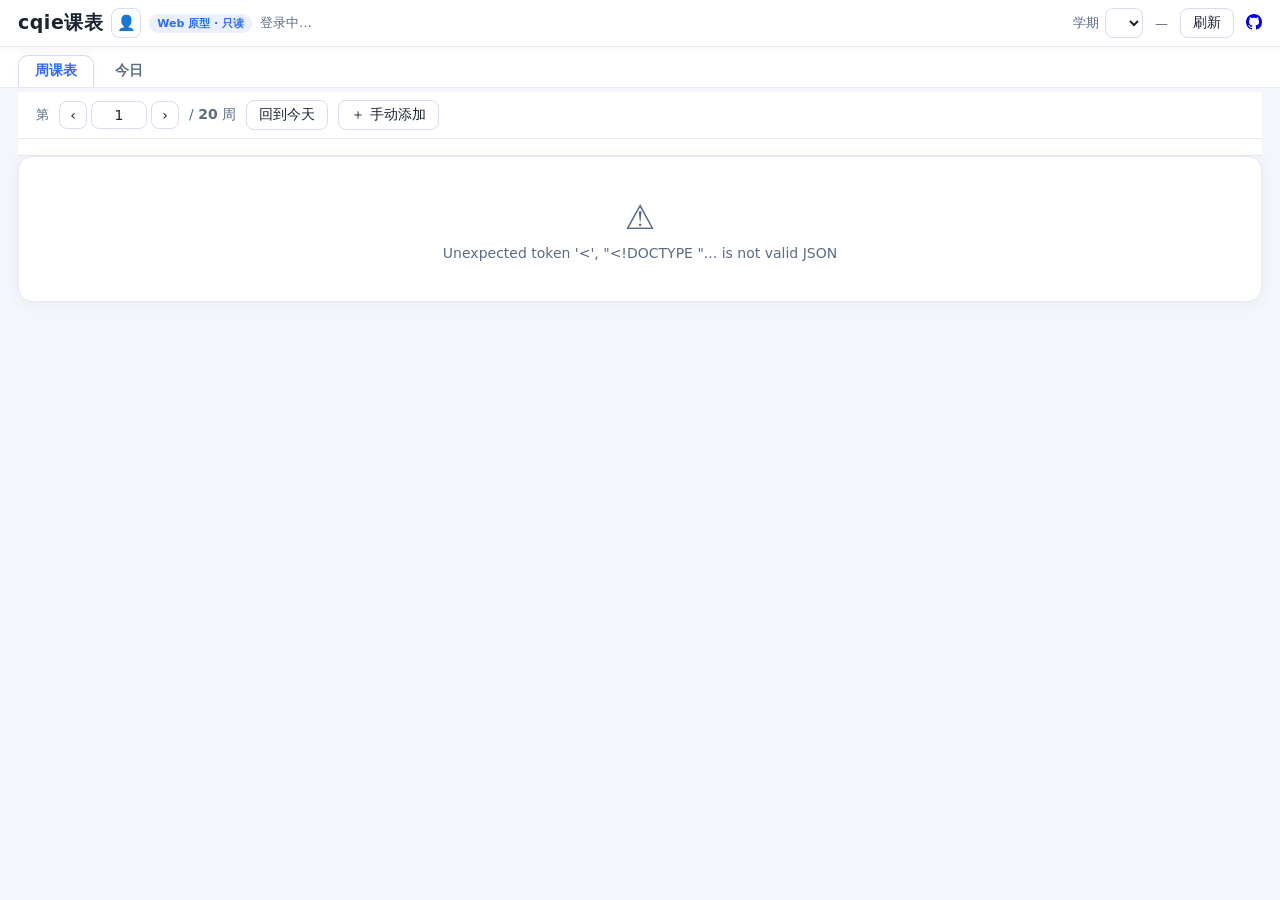
==== ios/Kebiao/www/index.html @ a60c6a5a "Add iOS support" ====
<!DOCTYPE html>
<html lang="zh-CN">
<head>
<meta charset="UTF-8">
<meta name="viewport" content="width=device-width, initial-scale=1.0, viewport-fit=cover">
<title>cqie课表</title>
<link rel="stylesheet" href="style.css">
</head>
<body>
<header class="topbar">
  <div class="brand">
    <h1>cqie课表</h1>
    <button id="acctBtn" class="iconbtn" title="我的账号 / 退出登录 / 清理本地数据">👤</button>
    <span class="badge">Web 原型 · 只读</span>
    <span class="acct" id="acct">登录中…</span>
  </div>
  <div class="controls">
    <label class="ctl" id="semCtl">
      <span class="ctl-label">学期</span>
      <select id="semSel" title="选择学期(周课表浏览用)"></select>
    </label>
    <label class="ctl todaybox" title="今天">
      <span id="todayTxt">—</span>
    </label>
    <button id="refreshBtn" class="ghost" title="重新拉取当前学期">刷新</button>
    <a id="ghTop" href="https://github.com/yangyin18/cqie-schedule" target="_blank" rel="noopener"
       title="开源 · github.com/yangyin18/cqie-schedule" aria-label="GitHub 开源仓库">
      <svg viewBox="0 0 16 16" width="16" height="16" aria-hidden="true"><path fill="currentColor" d="M8 0C3.58 0 0 3.58 0 8c0 3.54 2.29 6.53 5.47 7.59.4.07.55-.17.55-.38 0-.19-.01-.82-.01-1.49-2.01.37-2.53-.49-2.69-.94-.09-.23-.48-.94-.82-1.13-.28-.15-.68-.52-.01-.53.63-.01 1.08.58 1.23.82.72 1.21 1.87.87 2.33.66.07-.52.28-.87.51-1.07-1.78-.2-3.64-.89-3.64-3.95 0-.87.31-1.59.82-2.15-.08-.2-.36-1.02.08-2.12 0 0 .67-.21 2.2.82.64-.18 1.32-.27 2-.27s1.36.09 2 .27c1.53-1.04 2.2-.82 2.2-.82.44 1.1.16 1.92.08 2.12.51.56.82 1.27.82 2.15 0 3.07-1.87 3.75-3.65 3.95.29.25.54.73.54 1.48 0 1.07-.01 1.93-.01 2.2 0 .21.15.46.55.38A8.01 8.01 0 0 0 16 8c0-4.42-3.58-8-8-8z"/></svg>
    </a>
  </div>
</header>

<!-- 顶部 Tab: 周课表 / 今日 -->
<nav class="tabbar">
  <button id="tabWeek" class="tab on">周课表</button>
  <button id="tabToday" class="tab">今日</button>
</nav>

<main>
  <!-- ============ Tab1 周课表 ============ -->
  <div class="pane" id="paneWeek">
    <div class="weekbar">
      <span class="ctl-label">第</span>
      <div class="weeknav">
        <button id="prevW" title="上一周">‹</button>
        <input id="weekIn" type="number" min="1" max="20" value="1">
        <button id="nextW" title="下一周">›</button>
      </div>
      <span class="of">/ <b id="maxW">20</b> 周</span>
      <button id="todayBtn" class="ghost" title="自动跳回今天所在的周">回到今天</button>
      <button id="addBtn" class="ghost add" title="在当前周课表里补一门课/任务（也可直接点击空白格）">＋ 手动添加</button>
    </div>
    <nav class="weekstrip" id="weekStrip" title="点击直接跳周"></nav>
    <div class="sheet" id="sheet"></div>
    <section class="panel" id="onlinePanel" hidden>
      <div class="panel-title">线上 / 自学课程（无固定时间与教室，不进课表格）</div>
      <div class="chips" id="onlineChips"></div>
    </section>
  </div>

  <!-- ============ Tab2 今日 ============ -->
  <div class="pane" id="paneToday" hidden>
    <div class="today-head" id="todayHead">
      <div class="th-date" id="thDate">—</div>
      <div class="th-meta" id="thMeta">…</div>
    </div>
    <div id="nextCard"></div>
    <section class="panel" id="todayPanel">
      <div class="panel-title">今日课程 <span class="dim" id="daySrc"></span></div>
      <div class="dayrows" id="dayRows"></div>
    </section>
  </div>

  <div class="hint" id="timeHint"></div>
</main>

<!-- 课程详情弹窗 -->
<div class="mask" id="detailMask" hidden>
  <div class="modal" id="detailModal">
    <button class="x" data-close>×</button>
    <div id="detailBody"></div>
  </div>
</div>

<!-- 手动添加/编辑 课程或任务 弹窗 -->
<div class="mask" id="addMask" hidden>
  <div class="modal" id="addModal">
    <button class="x" data-close>×</button>
    <h2 id="addTitle">手动添加</h2>
    <p class="dim" id="addHint"></p>

    <label class="frow">名称 / 事项 <span class="req">*</span>
      <input id="mfTitle" type="text" maxlength="40" placeholder="如：高数习题课 / 开班会 / 背单词">
    </label>

    <div class="fgrid">
      <label class="frow">类型
        <select id="mfKind">
          <option value="course">课程</option>
          <option value="task">任务</option>
          <option value="memo">备忘</option>
        </select>
      </label>
      <label class="frow">星期
        <select id="mfDay"></select>
      </label>
      <label class="frow">从第
        <select id="mfStart"></select>
      </label>
      <label class="frow">到第
        <select id="mfEnd"></select>
      </label>
    </div>

    <label class="frow">周次
      <input id="mfWeeks" type="text" maxlength="30" placeholder="留空 = 每周都显示">
      <span class="dim">留空代表本学期每周都有；也可写 1-16 / 1,3,5 / 8 等（当前学期共 <b id="mfMaxW">20</b> 周）</span>
    </label>

    <label class="frow">地点（可选）
      <input id="mfLoc" type="text" maxlength="60" placeholder="教室 / 线上 / 操场…">
    </label>

    <label class="frow">备注（可选）
      <input id="mfNote" type="text" maxlength="120" placeholder="老师 / 待办说明 / 想提醒自己的话…">
    </label>

    <div class="fbtns">
      <button id="mfDel" class="ghost danger" hidden>删除这一项</button>
      <span class="sp"></span>
      <button id="mfCancel" class="ghost">取消</button>
      <button id="mfSave" class="primary">保存</button>
    </div>
  </div>
</div>

<!-- 我的 / 账号 弹窗 (账号中心) -->
<div class="mask" id="acctMask" hidden>
  <div class="modal sm" id="acctModal">
    <button class="x" data-close>×</button>
    <h2>我的 / 账号</h2>
    <div class="acct-card">
      <div class="acct-row"><span class="k">当前账号</span><span class="v" id="acctUser">—</span></div>
      <div class="acct-row"><span class="k">运行模式</span><span class="v" id="acctMode">—</span></div>
      <div class="acct-row"><span class="k">本地缓存</span><span class="v" id="acctSize">—</span></div>
    </div>
    <p class="dim" id="acctTip"></p>
    <div class="fbtns acct-btn">
      <button id="acctClear" class="ghost">清除缓存数据</button>
      <span class="sp"></span>
      <button id="acctLogout" class="ghost danger" hidden>退出并更换账号</button>
    </div>
  </div>
</div>

<!-- 提示浮层 -->
<div class="toast" id="toast" hidden></div>

<script src="app.js"></script>
</body>
</html>
---- ios/Kebiao/www/style.css ----
:root{
  --accent:#2f6bff;
  --accent-soft:#eaf0ff;
  --ink:#1b2330;
  --ink2:#5c6b83;
  --ink3:#93a1b5;
  --line:#e4e9f2;
  --line2:#d7deeb;
  --bg:#f4f6fb;
  --card:#ffffff;
  --warn:#c77700;
  --warnbg:#fff6e6;
  --danger:#d33;
  --hh:58px;
  --coltime:92px;
  --tbh:48px;   /* 顶栏实测高度, 运行时由 JS 校正 */
  --tabh:44px;  /* 顶部 Tab 条实测高度 */
}
*{box-sizing:border-box}
html,body{margin:0;padding:0}
/* 去掉 WebView/移动端点击元素时的青色"点按高亮"闪块 */
html{-webkit-tap-highlight-color:transparent}
*{-webkit-tap-highlight-color:transparent}
/* 课表格子防长按/拖动选中的蓝底文字选择(信息靠点开弹窗看, 不做文本选中) */
.sheet, .ev, .dayrow, .wchip, .chip, .todaybox{-webkit-user-select:none;user-select:none;-webkit-touch-callout:none}
body{
  font-family:"Segoe UI","Microsoft YaHei",system-ui,-apple-system,sans-serif;
  background:var(--bg);color:var(--ink);
  font-size:14px;padding-bottom:env(safe-area-inset-bottom, 0px);
}
button{font:inherit;cursor:pointer}
select,input{font:inherit}

/* ---------- 顶栏 ---------- */
.topbar{
  position:sticky;top:0;z-index:20;
  display:flex;align-items:center;justify-content:space-between;gap:16px;flex-wrap:wrap;
  padding:calc(8px + env(safe-area-inset-top, 0px)) 18px 8px;background:#fff;border-bottom:1px solid var(--line);
  box-shadow:0 1px 8px rgba(30,40,70,.05);
}
.brand{display:flex;align-items:center;gap:8px}
.brand h1{margin:0;font-size:19px;letter-spacing:.5px}
.badge{font-size:11px;color:var(--accent);background:var(--accent-soft);
  padding:2px 8px;border-radius:99px;font-weight:600}
.acct{font-size:13px;color:var(--ink2)}
.iconbtn{border:1px solid var(--line2);background:#fff;border-radius:8px;width:30px;height:30px;
  line-height:1;font-size:15px;display:inline-flex;align-items:center;justify-content:center;
  color:var(--ink);padding:0;flex:0 0 auto}
.iconbtn:hover{border-color:var(--accent);background:var(--accent-soft)}
/* 首页右上角 GitHub 开源入口(无感: 低透明度小图标, 悬停/点按才显色) */
.gitlink{display:inline-flex;align-items:center;justify-content:center;
  width:30px;height:30px;border-radius:8px;color:var(--ink3);opacity:.55;
  transition:opacity .15s,color .15s,background .15s}
.gitlink:hover{opacity:1;color:var(--ink);background:var(--accent-soft)}
.gitlink svg{display:block}
/* 我的 / 账号 弹窗 */
.modal.sm{max-width:400px}
.acct-card{display:flex;flex-direction:column;gap:0;margin-top:14px;
  border:1px solid var(--line);border-radius:12px;overflow:hidden;background:#fbfcff}
.acct-row{display:flex;align-items:baseline;gap:10px;padding:10px 14px;font-size:13.5px}
.acct-row+.acct-row{border-top:1px solid var(--line)}
.acct-row .k{color:var(--ink3);flex:0 0 74px}
.acct-row .v{font-weight:600;word-break:break-all}
.acct-btn{margin-top:16px}
.controls{display:flex;align-items:center;gap:12px;flex-wrap:wrap}
.ctl{display:flex;align-items:center;gap:6px}
.ctl-label{color:var(--ink2);font-size:12.5px}
select,input[type=number],input[type=date]{
  border:1px solid var(--line2);border-radius:8px;background:#fff;padding:5px 8px;color:var(--ink)
}
select:focus,input:focus{outline:2px solid var(--accent-soft);border-color:var(--accent)}
.ghost{border:1px solid var(--line2);background:#fff;border-radius:8px;padding:5px 12px;color:var(--ink)}
.ghost:hover{background:var(--accent-soft);border-color:var(--accent)}
.ghost:disabled{opacity:.45;cursor:not-allowed}
.ghost:disabled:hover{background:#fff;border-color:var(--line2)}
.todaybox span{font-size:13px;color:var(--ink2)}

/* ---------- 顶部 Tab 条 ---------- */
.tabbar{
  position:sticky;top:var(--tbh);z-index:19;
  display:flex;gap:4px;padding:8px 18px 0;background:#fff;
  border-bottom:1px solid var(--line);
}
.tab{
  border:1px solid transparent;background:none;color:var(--ink2);
  padding:6px 16px;border-radius:10px 10px 0 0;font-size:14px;font-weight:600;
}
.tab:hover{color:var(--accent)}
.tab.on{color:var(--accent);background:#fff;border-color:var(--line2);border-bottom-color:#fff;
  box-shadow:0 -2px 6px rgba(30,40,70,.04)}

/* ---------- 周课表页: 周导航 + 周次条 ---------- */
.pane{max-width:1560px;margin:0 auto}
#paneToday{padding-top:2px}
.weekbar{
  position:sticky;top:calc(var(--tbh) + var(--tabh));z-index:18;
  display:flex;align-items:center;gap:10px;padding:8px 18px;background:#fff;
  border-bottom:1px solid var(--line);
}
.weeknav{display:flex;align-items:center;gap:4px}
.weeknav button{width:28px;height:28px;border-radius:8px;border:1px solid var(--line2);
  background:#fff;color:var(--ink)}
.weeknav button:hover{background:var(--accent-soft);border-color:var(--accent)}
#weekIn{width:56px;text-align:center;-moz-appearance:textfield}
#weekIn::-webkit-inner-spin-button{display:none}
.of{color:var(--ink2)}
.weekstrip{
  display:flex;gap:6px;overflow-x:auto;padding:8px 18px;background:#fff;
  border-bottom:1px solid var(--line);
}
.weekstrip::-webkit-scrollbar{height:6px}
.weekstrip::-webkit-scrollbar-thumb{background:var(--line2);border-radius:3px}
.wchip{
  flex:0 0 auto;width:34px;height:30px;border-radius:8px;border:1px solid var(--line2);
  background:#fff;color:var(--ink2);font-size:13px;display:flex;align-items:center;justify-content:center;
}
.wchip:hover{border-color:var(--accent)}
.wchip.cur{background:var(--accent);color:#fff;border-color:var(--accent);font-weight:700}
.wchip.today{box-shadow:inset 0 0 0 2px #fff,0 0 0 2px var(--accent)}

/* ---------- 课表主体 ---------- */
main{padding:4px 18px 40px}
.sheet{background:#fff;border:1px solid var(--line);border-radius:14px;overflow:hidden;
  box-shadow:0 2px 14px rgba(30,40,70,.05)}
.thead{display:flex}
.thead .corner,.thead .day{
  flex:0 0 auto;height:44px;display:flex;align-items:center;justify-content:center;
  font-weight:600;border-bottom:1px solid var(--line2);border-right:1px solid var(--line);
  background:#fbfcff;
}
.thead .corner{width:var(--coltime);color:var(--ink3);font-weight:400;font-size:12.5px}
.thead .day{flex:1;font-size:14.5px;gap:6px}
.thead .day small{color:var(--ink3);font-weight:400;font-size:12px}
.thead .day.today{background:var(--accent);color:#fff;font-weight:700}
.thead .day.today small{color:#fff;opacity:.9}
.thead .day .dot{width:7px;height:7px;border-radius:50%;background:#fff;display:none}
.thead .day.today .dot{display:inline-block;animation:pulse 1.4s infinite}
@keyframes pulse{0%,100%{opacity:1}50%{opacity:.25}}
.thead .day.weekend{color:var(--ink3)}
.thead .day.today.weekend{color:#fff}

.trows{display:flex}
.tcol{width:var(--coltime);flex:0 0 auto;border-right:1px solid var(--line2);background:#fbfcff}
.pcell{position:relative;border-bottom:1px solid var(--line)}
.pcell .num{font-weight:700;font-size:12px;position:absolute;top:5px;left:6px;color:var(--ink)}
.pcell .tm{font-size:10.5px;position:absolute;bottom:5px;left:6px;color:var(--ink3)}
/* 现在正在上的那一节(仅今天列所在周) */
.pcell.curband{background:#fff3d6}
.pcell.curband .num{color:var(--warn)}
.dcol{flex:1;position:relative;border-right:1px solid var(--line)}
.dcol:last-child{border-right:none}
.dcol.weekend{background:#fafbfe}
/* 今天列: 整列淡蓝提亮 + 左侧强调条 */
.dcol.hl{background-color:var(--accent-soft);box-shadow:inset 3px 0 0 var(--accent),inset 0 1px 0 var(--accent)}
.dcol.hl.weekend{background-color:var(--accent-soft)}
.ev{
  position:absolute;left:3px;right:3px;border-radius:10px;padding:6px 8px;
  overflow:hidden;cursor:pointer;box-shadow:0 1px 3px rgba(20,30,60,.10);
  border-left:4px solid;transition:box-shadow .12s,filter .12s;
  display:flex;flex-direction:column;
}
.ev:hover{box-shadow:0 3px 10px rgba(20,30,60,.22);filter:brightness(1.02);z-index:2}
.ev .nm{font-weight:600;font-size:13px;line-height:1.25;
  display:-webkit-box;-webkit-line-clamp:2;-webkit-box-orient:vertical;overflow:hidden}
.ev .rm{font-size:11.5px;color:inherit;opacity:.8;margin-top:2px;white-space:nowrap;overflow:hidden;text-overflow:ellipsis}
.ev .te{font-size:11px;opacity:.65;margin-top:auto;padding-top:3px;white-space:nowrap;overflow:hidden;text-overflow:ellipsis}
.ev.nowoutline{outline:2px dashed var(--warn)}

/* 当前时段横线指示 */
.nowline{
  position:absolute;left:0;right:0;height:2px;background:var(--danger);z-index:3;pointer-events:none
}
.nowline::after{content:"";position:absolute;left:-5px;top:-4px;border:4px solid transparent;
  border-left:6px solid var(--danger)}

/* ---------- 线上课 ---------- */
.panel{margin-top:16px;background:#fff;border:1px solid var(--line);border-radius:14px;padding:14px 16px}
.panel-title{font-weight:600;margin-bottom:10px;font-size:14px}
.chips{display:flex;flex-wrap:wrap;gap:8px}
.chip{
  display:flex;align-items:center;gap:8px;border:1px solid var(--line);border-radius:10px;
  padding:6px 10px;cursor:pointer;background:#fafbfe;font-size:13px;
}
.chip:hover{border-color:var(--accent)}
.chip .cd{width:10px;height:10px;border-radius:3px;flex:0 0 auto}
.chip b{font-weight:600}
.chip .mi{color:var(--ink2);font-size:12px}

/* ---------- 今日视图 (FR-4.2) ---------- */
.today-head{
  background:#fff;border:1px solid var(--line);border-radius:14px;
  padding:16px 20px;box-shadow:0 2px 12px rgba(30,40,70,.05);
  display:flex;align-items:center;justify-content:space-between;gap:12px;flex-wrap:wrap;
}
.th-date{font-size:18px;font-weight:700;display:flex;align-items:center;gap:10px}
.th-date .pi{width:10px;height:10px;border-radius:50%;background:var(--accent);
  box-shadow:0 0 0 4px var(--accent-soft);flex:0 0 auto}
.th-meta{color:var(--ink2);font-size:12.5px;text-align:right}

.nextcard{
  display:flex;align-items:center;gap:14px;background:#fff;cursor:pointer;
  border:1px solid var(--line2);border-left:5px solid var(--accent);border-radius:14px;
  padding:16px 20px;margin-top:12px;box-shadow:0 3px 14px rgba(30,40,70,.07);
}
.nextcard.going{border-left-color:var(--warn)}
.nextcard.none,.nextcard.end{cursor:default;border-left-color:var(--line2)}
.nc-tag{
  flex:0 0 auto;background:var(--accent);color:#fff;font-weight:600;font-size:12px;
  padding:5px 12px;border-radius:99px;
}
.nextcard.going .nc-tag{background:var(--warn);animation:pulse 1.6s infinite}
.nextcard.none .nc-tag,.nextcard.end .nc-tag{background:#eef1f6;color:var(--ink3)}
.nc-body{flex:1;min-width:0}
.nc-name{font-weight:700;font-size:16px;display:flex;align-items:center;gap:8px}
.nc-name .dotc{width:11px;height:11px;border-radius:3px;flex:0 0 auto}
.nc-sub{color:var(--ink2);font-size:12.5px;margin-top:3px}
.nc-more{color:var(--ink3);font-size:12px;flex:0 0 auto}

#paneToday .panel{margin-top:12px}
#paneToday .panel-title{display:flex;align-items:baseline;gap:8px}
.dayrows{display:flex;flex-direction:column;gap:8px}
.dayrow{
  display:flex;align-items:center;gap:14px;background:#fafbfe;border:1px solid var(--line);
  border-radius:12px;padding:11px 14px;cursor:pointer;
}
.dayrow:hover{border-color:var(--accent);box-shadow:0 2px 8px rgba(30,40,70,.08)}
.dayrow.done{opacity:.55}
.dayrow.going{border-color:var(--warn);background:#fffdf6}
.dr-time{flex:0 0 74px;display:flex;flex-direction:column}
.dr-time b{font-size:14px}
.dr-time span{color:var(--ink3);font-size:11px;margin-top:2px}
.dr-main{flex:1;min-width:0}
.dr-name{display:flex;align-items:center;gap:8px;flex-wrap:wrap}
.dr-name .dotc{width:10px;height:10px;border-radius:3px;flex:0 0 auto}
.dr-badge{font-size:11px;padding:1px 8px;border-radius:99px;font-weight:600}
.dr-badge.todo{background:var(--accent-soft);color:var(--accent)}
.dr-badge.going{background:var(--warnbg);color:var(--warn)}
.dr-badge.done{background:#eef1f6;color:var(--ink3)}
.dr-sub{color:var(--ink2);font-size:12.5px;margin-top:3px}
.dr-go{flex:0 0 auto;color:var(--ink3);font-size:11.5px;text-align:right}
.live-now{color:var(--ink3);font-size:12px;text-align:right;padding:2px 4px 0}

/* ---------- 提示 ---------- */
.hint{color:var(--ink3);font-size:12px;margin-top:10px;line-height:1.6}

/* ---------- 手动添加的课/任务 (点空白格或 ＋手动添加) ---------- */
.dcol{cursor:pointer}
.dcol .ev{cursor:pointer}
.ev.manual{border-left-style:dashed}
.ev.manual .nm{font-weight:600}
.ev.manual .mk{display:block;font-size:10.5px;color:var(--ink2);opacity:.8;margin-top:1px}
.ev.manual:hover{box-shadow:0 3px 10px rgba(20,30,60,.22)}

#addModal{max-width:560px}
.frow{display:block;margin:11px 0 0;font-size:12.5px;color:var(--ink2)}
.frow .req{color:var(--danger)}
.frow input[type=text],.frow input[type=number],.frow select{width:100%;margin-top:4px}
.fgrid{display:grid;grid-template-columns:repeat(4,1fr);gap:0 12px}
.fbtns{display:flex;align-items:center;gap:10px;justify-content:flex-end;margin-top:18px}
.fbtns .sp{flex:1}
.primary{background:var(--accent);color:#fff;border:none;border-radius:8px;padding:6px 18px;font-weight:600}
.primary:hover{filter:brightness(1.06)}
.danger{color:var(--danger)}
.danger:hover{background:#fdeeee;border-color:var(--danger)}
.danger.armed{background:var(--danger);color:#fff;border-color:var(--danger);font-weight:600}
.danger.armed:hover{filter:brightness(1.06);background:var(--danger);color:#fff}

/* ---------- 弹窗 ---------- */
.mask{position:fixed;inset:0;background:rgba(20,30,55,.42);z-index:50;
  display:flex;align-items:center;justify-content:center;
  padding:20px 20px calc(20px + env(safe-area-inset-bottom, 0px))}
.mask[hidden]{display:none}
.modal{position:relative;background:#fff;border-radius:16px;max-width:640px;width:100%;
  max-height:86vh;overflow:auto;padding:22px 24px;box-shadow:0 20px 60px rgba(10,20,40,.3)}
.x{position:absolute;top:12px;right:14px;border:none;background:none;font-size:22px;color:var(--ink3);line-height:1}
.x:hover{color:var(--ink)}
.modal h2{margin:0 0 8px}
.dim{color:var(--ink2);font-size:12.5px}

/* 详情 */
.dhead{display:flex;align-items:center;gap:10px;padding-right:24px;margin-bottom:12px}
.dname{font-size:19px;font-weight:700}
.dtag{font-size:11px;padding:2px 9px;border-radius:99px;background:#eef2fa;color:var(--ink2);font-weight:600}
.ks{display:grid;grid-template-columns:1fr 1fr;gap:8px 18px;background:#f7f9fd;
  border:1px solid var(--line);border-radius:12px;padding:12px 14px;margin-bottom:12px}
.ks .kv{display:flex;gap:8px;font-size:13px}
.ks .k{color:var(--ink3);flex:0 0 auto;min-width:52px}
.ks .v{color:var(--ink);font-weight:500;word-break:break-all}
.h3{font-weight:700;margin:14px 0 6px;font-size:13.5px;color:var(--ink2);text-transform:none}
.slots{list-style:none;margin:0;padding:0}
.slots li{padding:8px 10px;border-left:3px solid var(--accent);background:#f7f9fd;
  border-radius:0 8px 8px 0;margin-bottom:6px;font-size:13px}
.slots li.on{border-left-color:var(--warn)}
.slots .sd{color:var(--ink2)}

/* 空态 / 错误 */
.blank{padding:40px 20px;text-align:center;color:var(--ink2)}
.blank .big{font-size:34px;margin-bottom:8px}
.errband{background:var(--warnbg);border:1px solid #ffd9a3;color:var(--warn);
  border-radius:10px;padding:12px 14px;margin-top:10px;font-size:13px}

/* toast */
.toast{position:fixed;left:50%;bottom:34px;transform:translateX(-50%);background:#223;color:#fff;
  padding:9px 16px;border-radius:10px;font-size:13px;z-index:99;box-shadow:0 8px 24px rgba(0,0,0,.25)}
.toast.warn{background:var(--warn)}

/* ================= 手机响应式 (窄屏 / WebView) ================= */
html{-webkit-text-size-adjust:100%}

/* ---------- ≤820: 整张周课表压到一屏宽, 不用左右滑就能看全 7 天 ----------
 * 每格显示 课程名 + 教室位置 小字(2 行), 常用信息不用点开; 更细的进详情弹窗。
 */
@media (max-width:820px){
  body{font-size:13.5px}
  :root{--coltime:46px}
  .pane{max-width:100%}
  main{padding:2px 6px 30px}

  /* 顶栏只留 学期/刷新/GitHub 一排; 今日大字等冗余小标签收掉, 更清爽 */
  .topbar{padding:calc(6px + env(safe-area-inset-top, 0px)) 10px 6px;gap:6px}
  .brand{gap:5px}
  .brand h1{font-size:16px}
  .iconbtn{width:27px;height:27px;font-size:13.5px}
  .acct{font-size:12px}
  .controls{gap:6px}
  .controls .ctl-label{display:none}
  .controls select{max-width:150px}
  .todaybox{display:none}
  .badge{display:none}
  .ghost{padding:4px 9px;font-size:12.5px}
  .gitlink{width:28px;height:28px}
  select,input[type=text],input[type=number],input[type=date]{font-size:16px;padding:5px 6px}

  .tabbar{top:var(--tbh);padding:6px 10px 0;gap:2px}
  .tab{padding:5px 12px;font-size:13px}

  .weekbar{top:calc(var(--tbh) + var(--tabh));padding:6px 10px;gap:8px;flex-wrap:wrap}
  .weekbar .ctl-label{display:none}
  .weeknav button{width:26px;height:26px}
  #weekIn{width:48px}
  #todayBtn{display:none}                 /* 回到今天: 直接点周次条里带圈的"本周"数字 */
  .of{font-size:12px}
  .weekstrip{padding:6px 10px}
  .wchip{width:30px;height:27px;font-size:12px}

  /* 课表主体: 列宽自动铺满容器, 一屏看全 */
  .sheet{overflow:hidden;border-radius:10px}
  .sheet .thead,.sheet .trows{min-width:0;width:100%}
  .thead .corner,.thead .day{height:32px;padding:0 2px}
  .thead .day{font-size:11.5px;gap:0}
  .thead .day small{display:none}           /* 日期省下, 今天用列头高亮表示 */
  .thead .day .dot{display:none}
  .thead .corner{font-size:0}
  .thead .corner::before{content:"节";font-size:10.5px;color:var(--ink3)}
  .thead .day.today{font-size:12px}

  .pcell .tm{display:none}                  /* 节次时刻在「今日」/ 详情弹窗里有 */
  .pcell .num{top:3px;left:4px;font-size:10.5px}
  .ev{left:1px;right:1px;padding:2px 3px;border-radius:5px;border-left-width:3px}
  .ev .nm{font-size:9.5px;line-height:1.22;-webkit-line-clamp:2;margin-bottom:1px}
  .ev .rm{display:-webkit-box;-webkit-box-orient:vertical;-webkit-line-clamp:2;overflow:hidden;
    font-size:8px;line-height:1.2;margin-top:0;white-space:normal;word-break:break-all;opacity:.9}
  .ev .te,.ev .manual .mk{display:none}

  .panel{padding:11px 12px;margin-top:12px}
  .today-head{padding:13px 14px}
  .th-date{font-size:16px}
  .nextcard{padding:13px 14px}
  .dayrow{padding:10px 11px;gap:10px}
  .dr-time{flex-basis:62px}
  .hint{padding:0 2px}

  .mask{padding:12px 12px calc(12px + env(safe-area-inset-bottom, 0px))}
  .modal{padding:18px 16px;border-radius:14px;max-height:92vh}
  .fgrid{grid-template-columns:repeat(2,1fr);gap:0 10px}
  .dname{font-size:17px}
  .ks{grid-template-columns:1fr}
}

/* ≤430: 常见手机竖屏, 再收紧一档 */
@media (max-width:430px){
  :root{--coltime:42px}
  .topbar .acct{display:none}          /* 顶栏尽量单行, 账号都进 👤 弹窗 */
  .th-date{font-size:14.5px}
  .nc-name{font-size:15px}
  .dr-time{flex-basis:54px}
  .ev .nm{font-size:9px;-webkit-line-clamp:2}
  .ev .rm{font-size:7.5px;-webkit-line-clamp:2}
}

/* ≤360: 极小屏兜底 */
@media (max-width:360px){
  :root{--coltime:38px}
  .controls select{max-width:112px}
}
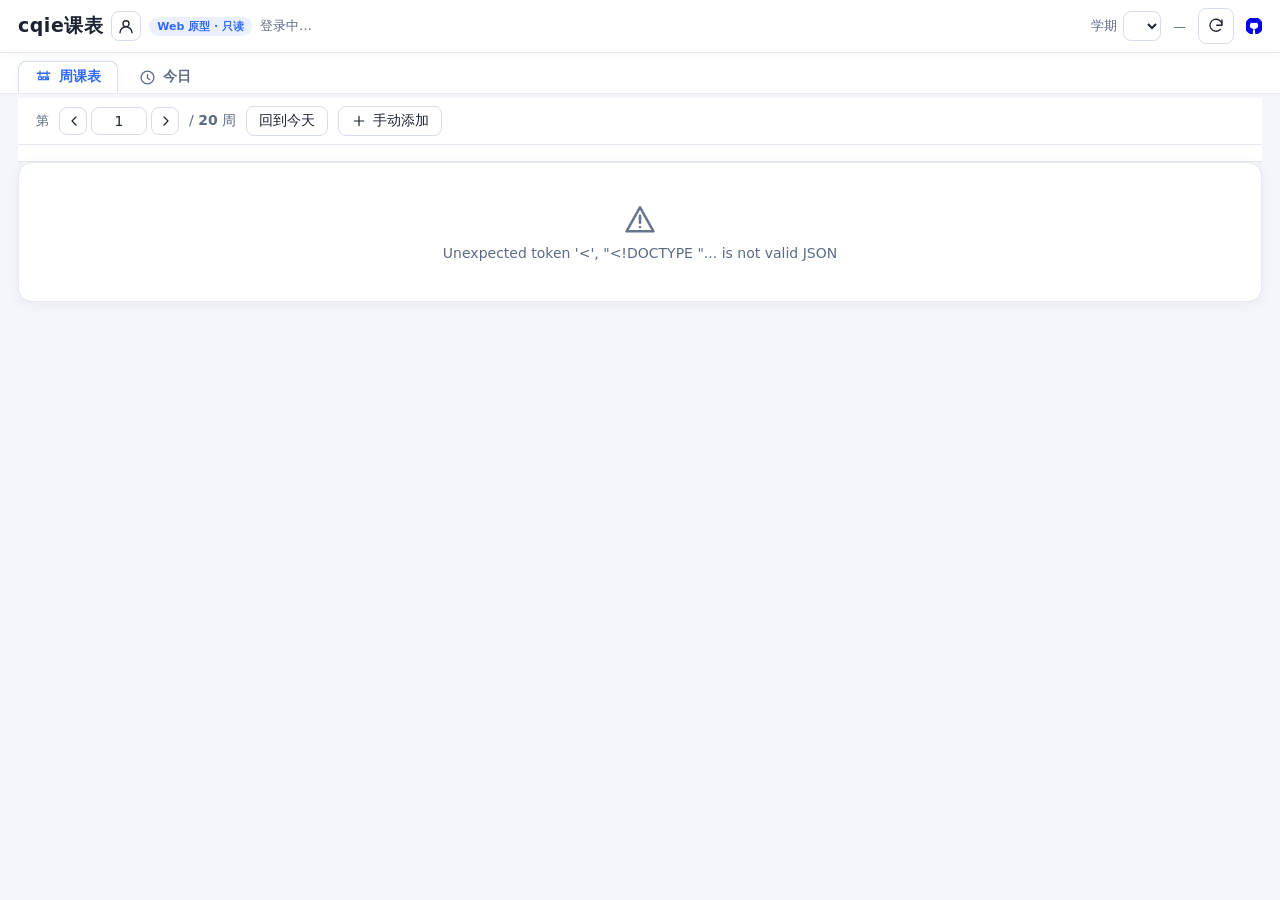
==== commit de6e24a3: "Add conflict-safe mobile PWA schedule" ====
--- a/ios/Kebiao/www/index.html
+++ b/ios/Kebiao/www/index.html
@@ -3,14 +3,43 @@
 <head>
 <meta charset="UTF-8">
 <meta name="viewport" content="width=device-width, initial-scale=1.0, viewport-fit=cover">
+<meta name="theme-color" content="#ffffff">
+<meta name="apple-mobile-web-app-capable" content="yes">
+<meta name="apple-mobile-web-app-status-bar-style" content="default">
+<meta name="apple-mobile-web-app-title" content="cqie课表">
+<meta name="referrer" content="no-referrer">
 <title>cqie课表</title>
+<link rel="manifest" href="manifest.webmanifest">
+<link rel="apple-touch-icon" href="icons/icon-192.png">
 <link rel="stylesheet" href="style.css">
 </head>
 <body>
+<!--
+THESIS: The timetable behaves like a calm campus daybook, refusing to squeeze seven unreadable columns onto a phone.
+OWN-WORLD: White paper, graphite text, cobalt navigation, and course colors used as precise wayfinding marks.
+STORY: Official login leads directly to the next useful class; week context expands into a conflict-safe daily agenda.
+FIRST VIEWPORT: Compact identity and account tools, week controls, seven-day count strip, then the selected day's full-width timeline.
+FORM: Existing product world, mobile agenda extension; seed cqie-mobile-agenda-v1.
+FINISH: unreviewed and undocumented is unfinished; this build ends with the finish review, the verdict, and DESIGN.md
+-->
+<section class="auth-gate" id="authGate" hidden aria-labelledby="authTitle">
+  <div class="auth-mark" aria-hidden="true">
+    <svg viewBox="0 0 64 64" role="img"><path d="M12 16h40v36H12zM12 25h40M22 10v12M42 10v12M22 34h8v8h-8z"/></svg>
+  </div>
+  <h1 id="authTitle">cqie课表</h1>
+  <p id="authMessage">使用学校官方账号登录</p>
+  <button class="auth-login" id="authLoginBtn" type="button">
+    <span>前往官方登录</span>
+    <svg viewBox="0 0 24 24" aria-hidden="true"><path d="m9 18 6-6-6-6"/></svg>
+  </button>
+  <p class="auth-trust">账号密码仅在重庆工程学院官方页面输入</p>
+</section>
 <header class="topbar">
   <div class="brand">
     <h1>cqie课表</h1>
-    <button id="acctBtn" class="iconbtn" title="我的账号 / 退出登录 / 清理本地数据">👤</button>
+    <button id="acctBtn" class="iconbtn" title="我的账号" aria-label="我的账号">
+      <svg viewBox="0 0 24 24" aria-hidden="true"><path d="M20 21a8 8 0 0 0-16 0M12 13a4 4 0 1 0 0-8 4 4 0 0 0 0 8z"/></svg>
+    </button>
     <span class="badge">Web 原型 · 只读</span>
     <span class="acct" id="acct">登录中…</span>
   </div>
@@ -22,7 +51,9 @@
     <label class="ctl todaybox" title="今天">
       <span id="todayTxt">—</span>
     </label>
-    <button id="refreshBtn" class="ghost" title="重新拉取当前学期">刷新</button>
+    <button id="refreshBtn" class="icon-command" title="刷新课表" aria-label="刷新课表">
+      <svg viewBox="0 0 24 24" aria-hidden="true"><path d="M20 11a8 8 0 1 0-2.34 5.66M20 4v7h-7"/></svg>
+    </button>
     <a id="ghTop" href="https://github.com/yangyin18/cqie-schedule" target="_blank" rel="noopener"
        title="开源 · github.com/yangyin18/cqie-schedule" aria-label="GitHub 开源仓库">
       <svg viewBox="0 0 16 16" width="16" height="16" aria-hidden="true"><path fill="currentColor" d="M8 0C3.58 0 0 3.58 0 8c0 3.54 2.29 6.53 5.47 7.59.4.07.55-.17.55-.38 0-.19-.01-.82-.01-1.49-2.01.37-2.53-.49-2.69-.94-.09-.23-.48-.94-.82-1.13-.28-.15-.68-.52-.01-.53.63-.01 1.08.58 1.23.82.72 1.21 1.87.87 2.33.66.07-.52.28-.87.51-1.07-1.78-.2-3.64-.89-3.64-3.95 0-.87.31-1.59.82-2.15-.08-.2-.36-1.02.08-2.12 0 0 .67-.21 2.2.82.64-.18 1.32-.27 2-.27s1.36.09 2 .27c1.53-1.04 2.2-.82 2.2-.82.44 1.1.16 1.92.08 2.12.51.56.82 1.27.82 2.15 0 3.07-1.87 3.75-3.65 3.95.29.25.54.73.54 1.48 0 1.07-.01 1.93-.01 2.2 0 .21.15.46.55.38A8.01 8.01 0 0 0 16 8c0-4.42-3.58-8-8-8z"/></svg>
@@ -31,27 +62,28 @@
 </header>
 
 <!-- 顶部 Tab: 周课表 / 今日 -->
-<nav class="tabbar">
-  <button id="tabWeek" class="tab on">周课表</button>
-  <button id="tabToday" class="tab">今日</button>
+<nav class="tabbar" role="tablist" aria-label="课表视图">
+  <button id="tabWeek" class="tab on" role="tab" aria-selected="true" aria-controls="paneWeek"><svg viewBox="0 0 24 24" aria-hidden="true"><path d="M3 6h18M7 3v6M17 3v6M5 11h4v4H5zM11 11h4v4h-4zM17 11h2v4h-2z"/></svg><span>周课表</span></button>
+  <button id="tabToday" class="tab" role="tab" aria-selected="false" aria-controls="paneToday" tabindex="-1"><svg viewBox="0 0 24 24" aria-hidden="true"><path d="M12 8v5l3 2M21 12a9 9 0 1 1-18 0 9 9 0 0 1 18 0z"/></svg><span>今日</span></button>
 </nav>
 
 <main>
   <!-- ============ Tab1 周课表 ============ -->
-  <div class="pane" id="paneWeek">
+  <div class="pane" id="paneWeek" role="tabpanel" aria-labelledby="tabWeek">
     <div class="weekbar">
       <span class="ctl-label">第</span>
       <div class="weeknav">
-        <button id="prevW" title="上一周">‹</button>
+        <button id="prevW" title="上一周" aria-label="上一周"><svg viewBox="0 0 24 24" aria-hidden="true"><path d="m15 18-6-6 6-6"/></svg></button>
         <input id="weekIn" type="number" min="1" max="20" value="1">
-        <button id="nextW" title="下一周">›</button>
+        <button id="nextW" title="下一周" aria-label="下一周"><svg viewBox="0 0 24 24" aria-hidden="true"><path d="m9 18 6-6-6-6"/></svg></button>
       </div>
       <span class="of">/ <b id="maxW">20</b> 周</span>
       <button id="todayBtn" class="ghost" title="自动跳回今天所在的周">回到今天</button>
-      <button id="addBtn" class="ghost add" title="在当前周课表里补一门课/任务（也可直接点击空白格）">＋ 手动添加</button>
+      <button id="addBtn" class="ghost add" title="手动添加课程或任务"><svg viewBox="0 0 24 24" aria-hidden="true"><path d="M12 5v14M5 12h14"/></svg><span>手动添加</span></button>
     </div>
     <nav class="weekstrip" id="weekStrip" title="点击直接跳周"></nav>
     <div class="sheet" id="sheet"></div>
+    <section class="mobile-schedule" id="mobileSchedule" aria-live="polite"></section>
     <section class="panel" id="onlinePanel" hidden>
       <div class="panel-title">线上 / 自学课程（无固定时间与教室，不进课表格）</div>
       <div class="chips" id="onlineChips"></div>
@@ -59,7 +91,7 @@
   </div>
 
   <!-- ============ Tab2 今日 ============ -->
-  <div class="pane" id="paneToday" hidden>
+  <div class="pane" id="paneToday" role="tabpanel" aria-labelledby="tabToday" hidden>
     <div class="today-head" id="todayHead">
       <div class="th-date" id="thDate">—</div>
       <div class="th-meta" id="thMeta">…</div>
@@ -74,18 +106,32 @@
   <div class="hint" id="timeHint"></div>
 </main>
 
+<div class="install-sheet" id="installSheet" role="dialog" aria-modal="true" aria-labelledby="installTitle" tabindex="-1" hidden>
+  <div class="install-grabber" aria-hidden="true"></div>
+  <button class="install-close" id="installClose" aria-label="稍后再说"><svg viewBox="0 0 24 24" aria-hidden="true"><path d="M6 6l12 12M18 6 6 18"/></svg></button>
+  <div class="install-icon" aria-hidden="true">
+    <svg viewBox="0 0 24 24"><path d="M12 16V3M8 7l4-4 4 4M5 12v8h14v-8"/></svg>
+  </div>
+  <div>
+    <h2 id="installTitle">放到主屏幕</h2>
+    <p>点击 Safari 的分享按钮，再选择“添加到主屏幕”。</p>
+  </div>
+  <button class="install-done" id="installDone" type="button">知道了</button>
+</div>
+<div class="install-backdrop" id="installBackdrop" hidden></div>
+
 <!-- 课程详情弹窗 -->
 <div class="mask" id="detailMask" hidden>
-  <div class="modal" id="detailModal">
-    <button class="x" data-close>×</button>
+  <div class="modal" id="detailModal" role="dialog" aria-modal="true" aria-label="课程详情" tabindex="-1">
+    <button class="x" data-close aria-label="关闭课程详情"><svg viewBox="0 0 24 24" aria-hidden="true"><path d="M6 6l12 12M18 6 6 18"/></svg></button>
     <div id="detailBody"></div>
   </div>
 </div>
 
 <!-- 手动添加/编辑 课程或任务 弹窗 -->
 <div class="mask" id="addMask" hidden>
-  <div class="modal" id="addModal">
-    <button class="x" data-close>×</button>
+  <div class="modal" id="addModal" role="dialog" aria-modal="true" aria-labelledby="addTitle" tabindex="-1">
+    <button class="x" data-close aria-label="关闭手动添加"><svg viewBox="0 0 24 24" aria-hidden="true"><path d="M6 6l12 12M18 6 6 18"/></svg></button>
     <h2 id="addTitle">手动添加</h2>
     <p class="dim" id="addHint"></p>
 
@@ -136,9 +182,9 @@
 
 <!-- 我的 / 账号 弹窗 (账号中心) -->
 <div class="mask" id="acctMask" hidden>
-  <div class="modal sm" id="acctModal">
-    <button class="x" data-close>×</button>
-    <h2>我的 / 账号</h2>
+  <div class="modal sm" id="acctModal" role="dialog" aria-modal="true" aria-labelledby="acctTitle" tabindex="-1">
+    <button class="x" data-close aria-label="关闭账号信息"><svg viewBox="0 0 24 24" aria-hidden="true"><path d="M6 6l12 12M18 6 6 18"/></svg></button>
+    <h2 id="acctTitle">我的 / 账号</h2>
     <div class="acct-card">
       <div class="acct-row"><span class="k">当前账号</span><span class="v" id="acctUser">—</span></div>
       <div class="acct-row"><span class="k">运行模式</span><span class="v" id="acctMode">—</span></div>
--- a/ios/Kebiao/www/style.css
+++ b/ios/Kebiao/www/style.css
@@ -3,11 +3,13 @@
   --accent-soft:#eaf0ff;
   --ink:#1b2330;
   --ink2:#5c6b83;
-  --ink3:#93a1b5;
+  --ink3:#65758b;
   --line:#e4e9f2;
   --line2:#d7deeb;
   --bg:#f4f6fb;
   --card:#ffffff;
+  --green:#18815d;
+  --coral:#d9564d;
   --warn:#c77700;
   --warnbg:#fff6e6;
   --danger:#d33;
@@ -17,6 +19,7 @@
   --tabh:44px;  /* 顶部 Tab 条实测高度 */
 }
 *{box-sizing:border-box}
+::selection{background:#cddcff;color:#101827}
 html,body{margin:0;padding:0}
 /* 去掉 WebView/移动端点击元素时的青色"点按高亮"闪块 */
 html{-webkit-tap-highlight-color:transparent}
@@ -29,7 +32,9 @@
   font-size:14px;padding-bottom:env(safe-area-inset-bottom, 0px);
 }
 button{font:inherit;cursor:pointer}
+button:focus-visible,a:focus-visible,select:focus-visible,input:focus-visible{outline:3px solid rgba(47,107,255,.28);outline-offset:2px}
 select,input{font:inherit}
+svg{display:block;fill:none;stroke:currentColor;stroke-width:1.8;stroke-linecap:round;stroke-linejoin:round}
 
 /* ---------- 顶栏 ---------- */
 .topbar{
@@ -46,6 +51,10 @@
 .iconbtn{border:1px solid var(--line2);background:#fff;border-radius:8px;width:30px;height:30px;
   line-height:1;font-size:15px;display:inline-flex;align-items:center;justify-content:center;
   color:var(--ink);padding:0;flex:0 0 auto}
+.iconbtn svg,.icon-command svg{width:18px;height:18px}
+.icon-command{width:36px;height:36px;display:inline-flex;align-items:center;justify-content:center;
+  border:1px solid var(--line2);border-radius:8px;background:#fff;color:var(--ink);padding:0}
+.icon-command:hover{background:var(--accent-soft);border-color:var(--accent);color:var(--accent)}
 .iconbtn:hover{border-color:var(--accent);background:var(--accent-soft)}
 /* 首页右上角 GitHub 开源入口(无感: 低透明度小图标, 悬停/点按才显色) */
 .gitlink{display:inline-flex;align-items:center;justify-content:center;
@@ -83,8 +92,10 @@
 }
 .tab{
   border:1px solid transparent;background:none;color:var(--ink2);
-  padding:6px 16px;border-radius:10px 10px 0 0;font-size:14px;font-weight:600;
-}
+  padding:6px 16px;border-radius:8px 8px 0 0;font-size:14px;font-weight:600;
+  display:inline-flex;align-items:center;gap:7px;
+}
+.tab svg{width:17px;height:17px}
 .tab:hover{color:var(--accent)}
 .tab.on{color:var(--accent);background:#fff;border-color:var(--line2);border-bottom-color:#fff;
   box-shadow:0 -2px 6px rgba(30,40,70,.04)}
@@ -97,9 +108,12 @@
   display:flex;align-items:center;gap:10px;padding:8px 18px;background:#fff;
   border-bottom:1px solid var(--line);
 }
+.weekbar .add{display:inline-flex;align-items:center;gap:6px}
+.weekbar .add svg{width:16px;height:16px}
 .weeknav{display:flex;align-items:center;gap:4px}
 .weeknav button{width:28px;height:28px;border-radius:8px;border:1px solid var(--line2);
   background:#fff;color:var(--ink)}
+.weeknav button svg{width:16px;height:16px;margin:auto}
 .weeknav button:hover{background:var(--accent-soft);border-color:var(--accent)}
 #weekIn{width:56px;text-align:center;-moz-appearance:textfield}
 #weekIn::-webkit-inner-spin-button{display:none}
@@ -156,15 +170,20 @@
 .ev{
   position:absolute;left:3px;right:3px;border-radius:10px;padding:6px 8px;
   overflow:hidden;cursor:pointer;box-shadow:0 1px 3px rgba(20,30,60,.10);
-  border-left:4px solid;transition:box-shadow .12s,filter .12s;
-  display:flex;flex-direction:column;
+  border:1px solid;transition:box-shadow .12s,filter .12s;
+  display:flex;flex-direction:column;text-align:left;font:inherit;
 }
 .ev:hover{box-shadow:0 3px 10px rgba(20,30,60,.22);filter:brightness(1.02);z-index:2}
+.ev.conflict::after{content:"冲突";position:absolute;top:3px;right:3px;background:#fff;color:var(--danger);
+  border:1px solid rgba(211,51,51,.35);border-radius:4px;padding:1px 3px;font-size:8px;font-weight:700}
 .ev .nm{font-weight:600;font-size:13px;line-height:1.25;
   display:-webkit-box;-webkit-line-clamp:2;-webkit-box-orient:vertical;overflow:hidden}
 .ev .rm{font-size:11.5px;color:inherit;opacity:.8;margin-top:2px;white-space:nowrap;overflow:hidden;text-overflow:ellipsis}
 .ev .te{font-size:11px;opacity:.65;margin-top:auto;padding-top:3px;white-space:nowrap;overflow:hidden;text-overflow:ellipsis}
 .ev.nowoutline{outline:2px dashed var(--warn)}
+.ev.conflict-group{justify-content:center;gap:5px;padding:10px 12px;background:#fff7f6!important;color:var(--ink)!important}
+.ev.conflict-group::after{display:none}
+.conflict-count{font-size:11px;font-weight:750;color:#b4312a}
 
 /* 当前时段横线指示 */
 .nowline{
@@ -179,7 +198,7 @@
 .chips{display:flex;flex-wrap:wrap;gap:8px}
 .chip{
   display:flex;align-items:center;gap:8px;border:1px solid var(--line);border-radius:10px;
-  padding:6px 10px;cursor:pointer;background:#fafbfe;font-size:13px;
+  padding:6px 10px;cursor:pointer;background:#fafbfe;font-size:13px;color:var(--ink);text-align:left;
 }
 .chip:hover{border-color:var(--accent)}
 .chip .cd{width:10px;height:10px;border-radius:3px;flex:0 0 auto}
@@ -199,11 +218,11 @@
 
 .nextcard{
   display:flex;align-items:center;gap:14px;background:#fff;cursor:pointer;
-  border:1px solid var(--line2);border-left:5px solid var(--accent);border-radius:14px;
-  padding:16px 20px;margin-top:12px;box-shadow:0 3px 14px rgba(30,40,70,.07);
-}
-.nextcard.going{border-left-color:var(--warn)}
-.nextcard.none,.nextcard.end{cursor:default;border-left-color:var(--line2)}
+  border:1px solid var(--line2);border-radius:8px;
+  padding:16px 20px;margin-top:12px;box-shadow:0 3px 14px rgba(30,40,70,.07);width:100%;color:var(--ink);text-align:left;
+}
+.nextcard.going{border-color:var(--warn);background:var(--warnbg)}
+.nextcard.none,.nextcard.end{cursor:default;border-color:var(--line2)}
 .nc-tag{
   flex:0 0 auto;background:var(--accent);color:#fff;font-weight:600;font-size:12px;
   padding:5px 12px;border-radius:99px;
@@ -215,13 +234,15 @@
 .nc-name .dotc{width:11px;height:11px;border-radius:3px;flex:0 0 auto}
 .nc-sub{color:var(--ink2);font-size:12.5px;margin-top:3px}
 .nc-more{color:var(--ink3);font-size:12px;flex:0 0 auto}
+.nc-more{display:flex;align-items:center;gap:2px}.nc-more svg{width:15px;height:15px}
+.state-icon{width:28px;height:28px;color:var(--green);flex:0 0 auto}.state-icon svg{width:100%;height:100%}
 
 #paneToday .panel{margin-top:12px}
 #paneToday .panel-title{display:flex;align-items:baseline;gap:8px}
 .dayrows{display:flex;flex-direction:column;gap:8px}
 .dayrow{
   display:flex;align-items:center;gap:14px;background:#fafbfe;border:1px solid var(--line);
-  border-radius:12px;padding:11px 14px;cursor:pointer;
+  border-radius:8px;padding:11px 14px;cursor:pointer;width:100%;color:var(--ink);text-align:left;
 }
 .dayrow:hover{border-color:var(--accent);box-shadow:0 2px 8px rgba(30,40,70,.08)}
 .dayrow.done{opacity:.55}
@@ -246,7 +267,7 @@
 /* ---------- 手动添加的课/任务 (点空白格或 ＋手动添加) ---------- */
 .dcol{cursor:pointer}
 .dcol .ev{cursor:pointer}
-.ev.manual{border-left-style:dashed}
+.ev.manual{border-style:dashed}
 .ev.manual .nm{font-weight:600}
 .ev.manual .mk{display:block;font-size:10.5px;color:var(--ink2);opacity:.8;margin-top:1px}
 .ev.manual:hover{box-shadow:0 3px 10px rgba(20,30,60,.22)}
@@ -258,7 +279,7 @@
 .fgrid{display:grid;grid-template-columns:repeat(4,1fr);gap:0 12px}
 .fbtns{display:flex;align-items:center;gap:10px;justify-content:flex-end;margin-top:18px}
 .fbtns .sp{flex:1}
-.primary{background:var(--accent);color:#fff;border:none;border-radius:8px;padding:6px 18px;font-weight:600}
+.primary{background:var(--accent);color:#fff;border:none;border-radius:8px;padding:6px 18px;font-weight:600;min-height:44px}
 .primary:hover{filter:brightness(1.06)}
 .danger{color:var(--danger)}
 .danger:hover{background:#fdeeee;border-color:var(--danger)}
@@ -272,7 +293,8 @@
 .mask[hidden]{display:none}
 .modal{position:relative;background:#fff;border-radius:16px;max-width:640px;width:100%;
   max-height:86vh;overflow:auto;padding:22px 24px;box-shadow:0 20px 60px rgba(10,20,40,.3)}
-.x{position:absolute;top:12px;right:14px;border:none;background:none;font-size:22px;color:var(--ink3);line-height:1}
+.x{position:absolute;top:6px;right:8px;border:none;background:none;color:var(--ink3);width:44px;height:44px;display:grid;place-items:center;padding:0}
+.x svg{width:21px;height:21px}
 .x:hover{color:var(--ink)}
 .modal h2{margin:0 0 8px}
 .dim{color:var(--ink2);font-size:12.5px}
@@ -288,14 +310,20 @@
 .ks .v{color:var(--ink);font-weight:500;word-break:break-all}
 .h3{font-weight:700;margin:14px 0 6px;font-size:13.5px;color:var(--ink2);text-transform:none}
 .slots{list-style:none;margin:0;padding:0}
-.slots li{padding:8px 10px;border-left:3px solid var(--accent);background:#f7f9fd;
-  border-radius:0 8px 8px 0;margin-bottom:6px;font-size:13px}
-.slots li.on{border-left-color:var(--warn)}
+.slots li{padding:8px 10px;border:1px solid var(--line);background:#f7f9fd;
+  border-radius:8px;margin-bottom:6px;font-size:13px}
+.slots li.on{border-color:var(--warn);background:var(--warnbg)}
 .slots .sd{color:var(--ink2)}
+.conflict-list{display:flex;flex-direction:column;gap:8px;margin-top:12px}
+.conflict-choice{width:100%;min-height:58px;border:1px solid var(--line);border-radius:8px;background:#fff;color:var(--ink);
+  display:flex;align-items:center;justify-content:space-between;gap:12px;padding:10px 12px;text-align:left}
+.conflict-choice:hover{border-color:var(--accent)}
+.conflict-choice span{display:flex;flex-direction:column;gap:4px}.conflict-choice small{color:var(--ink2)}
+.conflict-choice svg{width:18px;height:18px;color:var(--ink3);flex:0 0 auto}
 
 /* 空态 / 错误 */
 .blank{padding:40px 20px;text-align:center;color:var(--ink2)}
-.blank .big{font-size:34px;margin-bottom:8px}
+.blank .big{margin:0 auto 8px;color:var(--ink3);width:34px;height:34px}.blank .big svg{width:34px;height:34px}
 .errband{background:var(--warnbg);border:1px solid #ffd9a3;color:var(--warn);
   border-radius:10px;padding:12px 14px;margin-top:10px;font-size:13px}
 
@@ -303,6 +331,38 @@
 .toast{position:fixed;left:50%;bottom:34px;transform:translateX(-50%);background:#223;color:#fff;
   padding:9px 16px;border-radius:10px;font-size:13px;z-index:99;box-shadow:0 8px 24px rgba(0,0,0,.25)}
 .toast.warn{background:var(--warn)}
+
+/* ---------- Safari 登录与主屏幕安装 ---------- */
+.auth-gate{position:fixed;inset:0;z-index:120;background:#f7f9fc;display:flex;flex-direction:column;
+  align-items:center;justify-content:center;text-align:center;padding:32px 24px calc(32px + env(safe-area-inset-bottom, 0px))}
+.auth-gate[hidden]{display:none}
+.auth-mark{width:72px;height:72px;border-radius:18px;background:var(--accent);color:#fff;
+  display:grid;place-items:center;box-shadow:0 12px 30px rgba(47,107,255,.2)}
+.auth-mark svg{width:42px;height:42px;stroke-width:2.4}
+.auth-gate h1{font-size:27px;margin:22px 0 8px;letter-spacing:0}
+.auth-gate>p{margin:0;color:var(--ink2);font-size:15px}
+.auth-login{margin-top:30px;width:min(100%,340px);min-height:52px;border:0;border-radius:8px;background:var(--accent);
+  color:#fff;font-weight:700;font-size:16px;padding:0 18px;display:flex;align-items:center;justify-content:center;gap:12px}
+.auth-login svg{width:19px;height:19px}
+.auth-login:hover{background:#225ce5}
+.auth-gate .auth-trust{font-size:12px;margin-top:16px;color:var(--ink3)}
+
+.install-backdrop{position:fixed;inset:0;z-index:89;background:rgba(12,20,35,.32)}
+.install-backdrop[hidden],.install-sheet[hidden]{display:none}
+.install-sheet{position:fixed;z-index:90;left:50%;bottom:0;transform:translateX(-50%);width:min(100%,520px);
+  background:#fff;border-radius:8px 8px 0 0;padding:28px 22px calc(20px + env(safe-area-inset-bottom, 0px));
+  box-shadow:0 -16px 48px rgba(22,32,52,.18);display:grid;grid-template-columns:46px 1fr;gap:14px;text-align:left}
+.install-grabber{position:absolute;top:9px;left:50%;transform:translateX(-50%);width:38px;height:4px;border-radius:2px;background:var(--line2)}
+.install-close{position:absolute;right:6px;top:6px;width:44px;height:44px;border:0;background:none;color:var(--ink2);display:grid;place-items:center}
+.install-close svg{width:21px;height:21px}
+.install-icon{width:46px;height:46px;border-radius:8px;background:var(--accent-soft);color:var(--accent);display:grid;place-items:center}
+.install-icon svg{width:25px;height:25px}
+.install-sheet h2{font-size:18px;margin:2px 34px 4px 0;letter-spacing:0}
+.install-sheet p{margin:0;color:var(--ink2);line-height:1.55}
+.install-done{grid-column:1/-1;min-height:46px;border:0;border-radius:8px;background:var(--accent);color:#fff;font-weight:700;margin-top:4px}
+
+/* ---------- 手机单日议程 ---------- */
+.mobile-schedule{display:none}
 
 /* ================= 手机响应式 (窄屏 / WebView) ================= */
 html{-webkit-text-size-adjust:100%}
@@ -320,31 +380,76 @@
   .topbar{padding:calc(6px + env(safe-area-inset-top, 0px)) 10px 6px;gap:6px}
   .brand{gap:5px}
   .brand h1{font-size:16px}
-  .iconbtn{width:27px;height:27px;font-size:13.5px}
+  .iconbtn{width:44px;height:44px;font-size:13.5px}
   .acct{font-size:12px}
   .controls{gap:6px}
   .controls .ctl-label{display:none}
   .controls select{max-width:150px}
   .todaybox{display:none}
   .badge{display:none}
-  .ghost{padding:4px 9px;font-size:12.5px}
-  .gitlink{width:28px;height:28px}
+  .ghost{padding:7px 10px;font-size:12.5px;min-height:44px}
+  .icon-command{width:44px;height:44px}
+  .gitlink{width:44px;height:44px}
   select,input[type=text],input[type=number],input[type=date]{font-size:16px;padding:5px 6px}
 
   .tabbar{top:var(--tbh);padding:6px 10px 0;gap:2px}
-  .tab{padding:5px 12px;font-size:13px}
+  .tab{padding:5px 12px;font-size:13px;min-height:44px}
 
   .weekbar{top:calc(var(--tbh) + var(--tabh));padding:6px 10px;gap:8px;flex-wrap:wrap}
   .weekbar .ctl-label{display:none}
-  .weeknav button{width:26px;height:26px}
-  #weekIn{width:48px}
+  .weeknav button{width:44px;height:44px}
+  #weekIn{width:52px;min-height:44px}
   #todayBtn{display:none}                 /* 回到今天: 直接点周次条里带圈的"本周"数字 */
   .of{font-size:12px}
   .weekstrip{padding:6px 10px}
   .wchip{width:30px;height:27px;font-size:12px}
 
   /* 课表主体: 列宽自动铺满容器, 一屏看全 */
-  .sheet{overflow:hidden;border-radius:10px}
+  .sheet{display:none}
+  .mobile-schedule{display:block}
+  .mobile-days{display:grid;grid-template-columns:repeat(7,1fr);gap:4px;padding:8px 4px 10px;
+    overflow:hidden;background:#fff;border-bottom:1px solid var(--line)}
+  .mobile-day{position:relative;min-width:0;min-height:58px;border:1px solid transparent;border-radius:8px;
+    background:transparent;color:var(--ink2);display:flex;flex-direction:column;align-items:center;justify-content:center;gap:1px;padding:4px 1px}
+  .mobile-day span{font-size:11px}
+  .mobile-day b{font-size:11px;font-weight:650;color:var(--ink)}
+  .mobile-day i{height:15px;min-width:15px;padding:0 3px;border-radius:8px;background:#edf1f7;color:var(--ink2);
+    font-size:9px;font-style:normal;line-height:15px}
+  .mobile-day.selected{background:var(--accent);color:#fff;border-color:var(--accent)}
+  .mobile-day.selected b,.mobile-day.selected i{color:#fff}
+  .mobile-day.selected i{background:rgba(255,255,255,.2)}
+  .mobile-day.today:not(.selected)::after{content:"";position:absolute;bottom:3px;width:4px;height:4px;border-radius:50%;background:var(--accent)}
+  .mobile-day-summary{display:flex;align-items:flex-end;justify-content:space-between;padding:19px 8px 9px}
+  .mobile-day-summary>div{display:flex;align-items:baseline;gap:8px}
+  .mobile-day-summary strong{font-size:21px;letter-spacing:0}
+  .mobile-day-summary span{font-size:12px;color:var(--ink2)}
+  .mobile-day-summary>b{font-size:12px;color:var(--ink2);font-weight:600}
+  .mobile-course-list{display:flex;flex-direction:column;gap:9px;padding:0 4px 8px}
+  .mobile-course{min-height:92px;width:100%;border:1px solid var(--line);border-radius:8px;background:#fff;
+    display:grid;grid-template-columns:74px 1fr 18px;gap:12px;align-items:center;padding:13px 12px;text-align:left;
+    color:var(--ink);box-shadow:0 4px 14px rgba(26,38,62,.05)}
+  .mobile-course::before{content:"";position:absolute}
+  .mobile-course:hover{border-color:var(--course)}
+  .mobile-course.going{background:var(--course-soft);border-color:var(--course)}
+  .mobile-course-time{align-self:stretch;display:flex;flex-direction:column;justify-content:center;
+    border-right:1px solid var(--line);padding-right:10px}
+  .mobile-course-time b{font-size:14px;font-weight:750;font-variant-numeric:tabular-nums;color:var(--course)}
+  .mobile-course-time small{font-size:10.5px;color:var(--ink3);margin-top:4px;line-height:1.25}
+  .mobile-course-body{min-width:0;display:flex;flex-direction:column}
+  .mobile-course-body strong{font-size:15.5px;line-height:1.3;letter-spacing:0}
+  .mobile-course-body>span:not(.mobile-course-tags){font-size:12px;color:var(--ink2);margin-top:5px;white-space:nowrap;overflow:hidden;text-overflow:ellipsis}
+  .mobile-course-tags{display:flex;gap:5px;flex-wrap:wrap;margin-top:7px;min-height:18px}
+  .mobile-course-tags em{font-style:normal;font-size:10px;padding:2px 6px;border-radius:4px;background:var(--course-soft);color:var(--course);font-weight:700}
+  .mobile-course-tags .conflict-tag{background:#fff0ef;color:var(--coral)}
+  .mobile-course>svg{width:17px;height:17px;color:var(--ink3)}
+  .mobile-empty,.mobile-empty-add{margin:10px 4px;border:1px dashed var(--line2);border-radius:8px;background:#fff;color:var(--ink2);min-height:120px;padding:22px}
+  .mobile-empty-add{display:flex;width:calc(100% - 8px);flex-direction:column;align-items:center;justify-content:center;gap:8px}
+  .mobile-empty-add b{color:var(--accent)}
+  .weekstrip{display:none}
+  .weekbar{border-bottom:1px solid var(--line)}
+  .weekbar .add{margin-left:auto}
+
+  /* The legacy grid stays available on larger screens only. */
   .sheet .thead,.sheet .trows{min-width:0;width:100%}
   .thead .corner,.thead .day{height:32px;padding:0 2px}
   .thead .day{font-size:11.5px;gap:0}
@@ -356,7 +461,7 @@
 
   .pcell .tm{display:none}                  /* 节次时刻在「今日」/ 详情弹窗里有 */
   .pcell .num{top:3px;left:4px;font-size:10.5px}
-  .ev{left:1px;right:1px;padding:2px 3px;border-radius:5px;border-left-width:3px}
+  .ev{left:1px;right:1px;padding:2px 3px;border-radius:5px}
   .ev .nm{font-size:9.5px;line-height:1.22;-webkit-line-clamp:2;margin-bottom:1px}
   .ev .rm{display:-webkit-box;-webkit-box-orient:vertical;-webkit-line-clamp:2;overflow:hidden;
     font-size:8px;line-height:1.2;margin-top:0;white-space:normal;word-break:break-all;opacity:.9}
@@ -375,6 +480,10 @@
   .fgrid{grid-template-columns:repeat(2,1fr);gap:0 10px}
   .dname{font-size:17px}
   .ks{grid-template-columns:1fr}
+}
+
+@media (prefers-reduced-motion:reduce){
+  *,*::before,*::after{scroll-behavior:auto!important;animation-duration:.01ms!important;animation-iteration-count:1!important;transition-duration:.01ms!important}
 }
 
 /* ≤430: 常见手机竖屏, 再收紧一档 */
